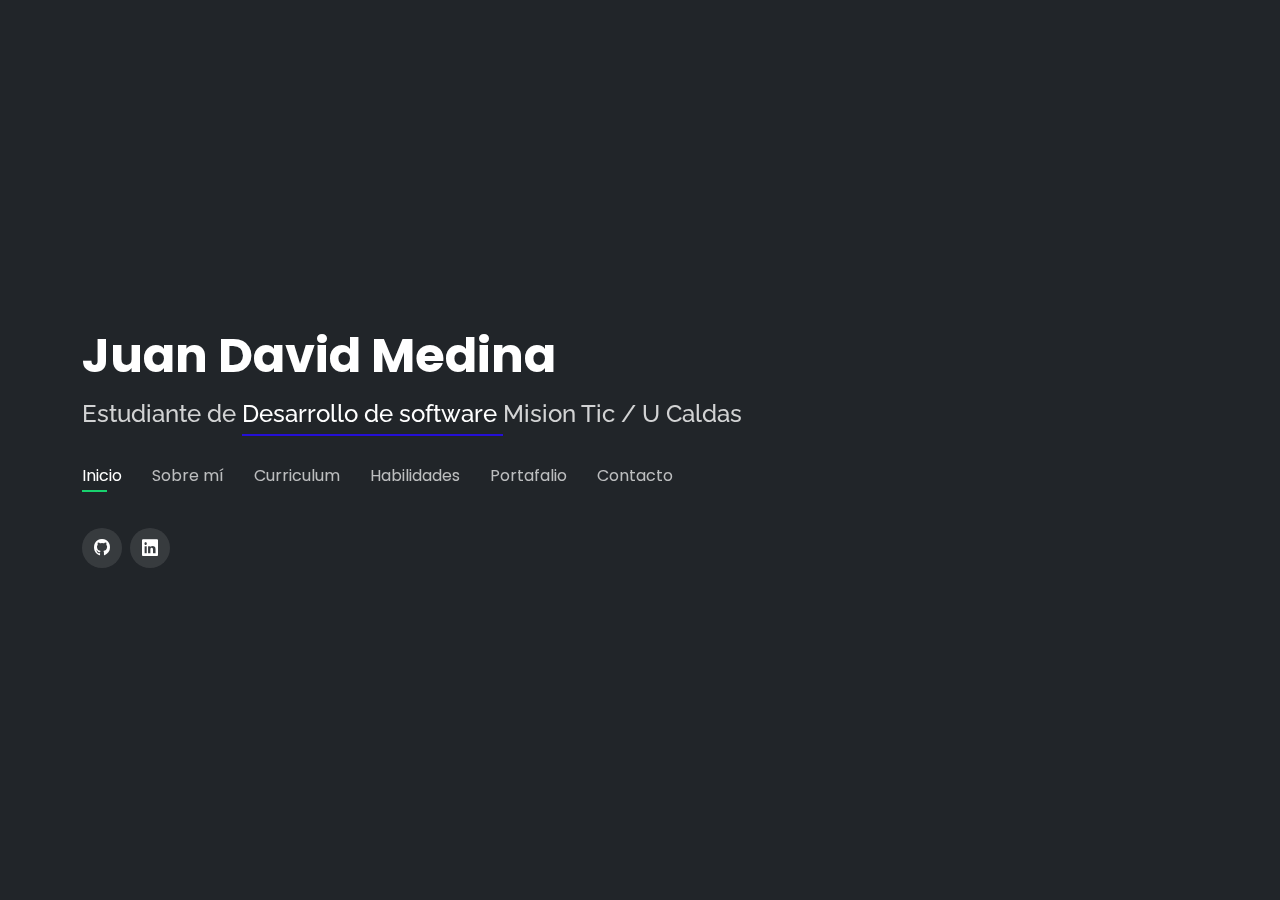
==== index.html @ 12837594 "My Portfolio" ====
<!DOCTYPE html>
<html lang="en">

<head>
    <meta charset="utf-8">
    <meta content="width=device-width, initial-scale=1.0" name="viewport">

    <title>Mi portafolio</title>
    <meta content="" name="description">
    <meta content="" name="keywords">

    <!-- Favicons -->


    <!-- Google Fonts -->
    <link href="https://fonts.googleapis.com/css?family=Open+Sans:300,300i,400,400i,600,600i,700,700i|Raleway:300,300i,400,400i,500,500i,600,600i,700,700i|Poppins:300,300i,400,400i,500,500i,600,600i,700,700i" rel="stylesheet">

    <!-- Vendor CSS Files -->
    <link href="assets/vendor/bootstrap/css/bootstrap.min.css" rel="stylesheet">
    <link href="assets/vendor/bootstrap-icons/bootstrap-icons.css" rel="stylesheet">
    <link href="assets/vendor/boxicons/css/boxicons.min.css" rel="stylesheet">
    <link href="assets/vendor/glightbox/css/glightbox.min.css" rel="stylesheet">
    <link href="assets/vendor/remixicon/remixicon.css" rel="stylesheet">
    <link href="assets/vendor/swiper/swiper-bundle.min.css" rel="stylesheet">

    <!-- Template Main CSS File -->
    <link href="assets/css/style.css" rel="stylesheet">

    <!-- =======================================================
  * Template Name: Personal - v4.5.0
  * Template URL: https://bootstrapmade.com/personal-free-resume-bootstrap-template/
  * Author: BootstrapMade.com
  * License: https://bootstrapmade.com/license/
  ======================================================== -->
</head>

<body>

    <!-- ======= Header ======= -->
    <header id="header">
        <div class="container">

            <h1><a href="index.html">Juan David Medina </a></h1>
            <!-- Uncomment below if you prefer to use an image logo -->
            <!-- <a href="index.html" class="mr-auto"><img src="assets/img/logo.png" alt="" class="img-fluid"></a> -->
            <h2>Estudiante de <span> Desarrollo de software </span> Mision Tic / U Caldas </h2>

            <nav id="navbar" class="navbar">
                <ul>
                    <li><a class="nav-link active" href="#header">Inicio</a></li>
                    <li><a class="nav-link" href="#about">Sobre mí</a></li>
                    <li><a class="nav-link" href="#resume">Curriculum</a></li>
                    <li><a class="nav-link" href="#services">Habilidades</a></li>
                    <li><a class="nav-link" href="#portfolio">Portafalio</a></li>
                    <li><a class="nav-link" href="#contact">Contacto</a></li>
                </ul>
                <i class="bi bi-list mobile-nav-toggle"></i>
            </nav>
            <!-- .navbar -->

            <div class="social-links">
                <a href="https://github.com/Juan931" target="_blanck" class="github"><i class="bi bi-github"></i></a>
                <a href="https://www.linkedin.com/in/juan-david-medina-hern%C3%A1ndez-b9324b113/" target="_blanck" class="linkedin"><i class="bi bi-linkedin"></i></a>
            </div>

        </div>
    </header>
    <!-- End Header -->

    <!-- ======= About Section ======= -->
    <section id="about" class="about">

        <!-- ======= About Me ======= -->
        <div class="about-me container">

            <div class="section-title">
                <h2>Sobre mí</h2>
                <p>Acerca de mi</p>
            </div>

            <div class="row">
                <div class="col-lg-4" data-aos="fade-right">
                    <img src="" class="img-fluid" alt="">
                </div>
                <div class="col-lg-8 pt-4 pt-lg-0 content" data-aos="fade-left">
                    <h3>Desarrollador Backend &amp; Base de Datos</h3>
                    <p class="fst-italic">
                        Soy un estudiante de Desarrollo de Software, me considero una persona capaz de trabajar en un grupo de investigación , asumiendo la función tanto en la parte del Frontend y Backend, pero personalmente me inclino mas el lado del servidor "Backend".
                    </p>
                    <div class="row">
                        <div class="col-lg-6">
                            <ul>
                                <li><i class="bi bi-chevron-right"></i> <strong>Cumplaños:</strong> <span> 8 Sep </span>
                                </li>
                                <!--li><i class="bi bi-chevron-right"></i> <strong>Pagina Web:</strong> <span>www.example.com</span></li-->
                                <li><i class="bi bi-chevron-right"></i> <strong>Telefono:</strong> <span>+57
                                        3058290381</span></li>
                                <li><i class="bi bi-chevron-right"></i> <strong>Ciudad:</strong> <span>Bogotá,
                                        Colombia</span></li>
                            </ul>
                        </div>
                        <div class="col-lg-6">
                            <ul>
                                <li><i class="bi bi-chevron-right"></i> <strong>Edad:</strong> <span>28</span></li>
                                <li><i class="bi bi-chevron-right"></i> <strong>Estudios:</strong> <span>Desarrollo de
                                        software: Mision Tic / U Caldas</span></li>
                                <li><i class="bi bi-chevron-right"></i> <strong>Correo Electronico:</strong>
                                    <span>juandavidds08@gmail.com</span></li>

                            </ul>
                        </div>
                    </div>
                    <p>
                        He venido estudiando Desarrollo de software por año y medio, aprendiendo empíricamente y de forma autodidacta, todo lo que tiene que ver con frontend, Backend y Bases de Datos.<br><br> Por mi dedicación y esfuerzo, fui seleccionado
                        en el programa Misión Tic / Universidad de Caldas, para estudiar desarrollo de software, donde he aprendido todo lo que tiene que ver con lenguajes de programación como: <strong><br>
                            <ul>
                                <li>Linux-Ubuntu,<br> Html,<br> Css, <br> Javascript, <br> Python,<br> C#.Net, <br>
                                    Java, <br> Bases de Datos:( MySql & Sql.)
                        </strong>
                        </li>
                        </ul> <br> Personalmente me he dedicado también hacer cursos por medio de la plataforma Udemy, donde he reforzado mi conocimiento , realizando proyectos personales.

                    </p>
                </div>
            </div>

        </div>
        <!-- End About Me -->



        <!-- ======= Skills  ======= -->
        <div class="skills container">

            <div class="section-title">
                <h2>Habilidades</h2>

            </div>


            <div class="row skills-content">

                <div class="col-lg-6">
                    <div class="progress">
                        <span class="skill">Linux-Ubuntu <i class="val">80%</i></span>
                        <div class="progress-bar-wrap">
                            <div class="progress-bar" role="progressbar" aria-valuenow="80" aria-valuemin="0" aria-valuemax="100"></div>
                        </div>
                    </div>
                    <div class="progress">
                        <span class="skill">HTML <i class="val">80%</i></span>
                        <div class="progress-bar-wrap">
                            <div class="progress-bar" role="progressbar" aria-valuenow="80" aria-valuemin="0" aria-valuemax="100"></div>
                        </div>
                    </div>

                    <div class="progress">
                        <span class="skill">CSS <i class="val">70%</i></span>
                        <div class="progress-bar-wrap">
                            <div class="progress-bar" role="progressbar" aria-valuenow="70" aria-valuemin="0" aria-valuemax="100"></div>
                        </div>
                    </div>

                    <div class="progress">
                        <span class="skill">JavaScript <i class="val">60%</i></span>
                        <div class="progress-bar-wrap">
                            <div class="progress-bar" role="progressbar" aria-valuenow="60" aria-valuemin="0" aria-valuemax="100"></div>
                        </div>
                    </div>


                    <div class="progress">
                        <span class="skill">C#.Net <i class="val">40%</i></span>
                        <div class="progress-bar-wrap">
                            <div class="progress-bar" role="progressbar" aria-valuenow="60" aria-valuemin="0" aria-valuemax="100"></div>
                        </div>
                    </div>

                </div>

                <div class="col-lg-6">

                    <div class="progress">
                        <span class="skill"> Python <i class="val">80%</i></span>
                        <div class="progress-bar-wrap">
                            <div class="progress-bar" role="progressbar" aria-valuenow="80" aria-valuemin="0" aria-valuemax="100"></div>
                        </div>
                    </div>

                    <div class="progress">
                        <span class="skill"> Java <i class="val">70%</i></span>
                        <div class="progress-bar-wrap">
                            <div class="progress-bar" role="progressbar" aria-valuenow="70" aria-valuemin="0" aria-valuemax="100"></div>
                        </div>
                    </div>

                    <div class="progress">
                        <span class="skill">MySql & Sql. <i class="val">55%</i></span>
                        <div class="progress-bar-wrap">
                            <div class="progress-bar" role="progressbar" aria-valuenow="55" aria-valuemin="0" aria-valuemax="100"></div>
                        </div>
                    </div>

                </div>

            </div>

        </div>
        <!-- End Skills -->

        <!-- ======= Interests ======= -->
        <div class="interests container">

            <div class="section-title">
                <h2>Intereses</h2>
            </div>

            <div class="row">
                <div class="col-lg-3 col-md-4">
                    <div class="icon-box">
                        <a href="https://www.linux.org/" target="_blank"> <img src="https://raw.githubusercontent.com/devicons/devicon/master/icons/linux/linux-original.svg" width="40" alt="linux" />

                        </a><br>
                        <h3>Linux</h3>
                    </div>
                </div>
                <div class="col-lg-3 col-md-4 mt-4 mt-md-0">
                    <div class="icon-box">
                        <a href="https://www.python.org" target="_blank"> <img src="https://raw.githubusercontent.com/devicons/devicon/master/icons/python/python-original.svg" alt="python" width="100" height="40" /> </a>

                        <h3>Python</h3>
                    </div>
                </div>
                <div class="col-lg-3 col-md-4 mt-4 mt-md-0">
                    <div class="icon-box">
                        <a href="https://developer.mozilla.org/en-US/docs/Web/JavaScript" target="_blank"> <img src="https://raw.githubusercontent.com/devicons/devicon/master/icons/javascript/javascript-original.svg" width="100" height="40" alt="javascript" /> </a>

                        <h3>Javascript</h3>
                    </div>
                </div>
                <div class="col-lg-3 col-md-4 mt-4 mt-lg-0">
                    <div class="icon-box">
                        <a href="https://www.w3schools.com/cs/" target="_blank"> <img src="https://raw.githubusercontent.com/devicons/devicon/master/icons/csharp/csharp-original.svg" alt="csharp" width="100" height="40" /> </a>
                        <h3>C Sharp</h3>

                    </div>
                </div>
                <div class="col-lg-3 col-md-4 mt-4">
                    <div class="icon-box">
                        <a href="https://www.java.com" target="_blank"> <img src="https://raw.githubusercontent.com/devicons/devicon/master/icons/java/java-original.svg" alt="java" width="100" height="40" /> </a>

                        <h3>Java</h3>
                    </div>
                </div>
                <div class="col-lg-3 col-md-4 mt-4">
                    <div class="icon-box">
                        <a href="https://kotlinlang.org" target="_blank"> <img src="https://www.vectorlogo.zone/logos/kotlinlang/kotlinlang-icon.svg" alt="kotlin" width="100" height="40" /> </a>
                        <h3>Kotlin</h3>
                    </div>
                </div>
                <div class="col-lg-3 col-md-4 mt-4">
                    <div class="icon-box">
                        <a href="https://www.postgresql.org" target="_blank"> <img src="https://raw.githubusercontent.com/devicons/devicon/master/icons/postgresql/postgresql-original-wordmark.svg" alt="postgresql" width="100" height="40" /> </a>
                        <h3>PostgreSQL</h3>
                    </div>
                </div>
                <div class="col-lg-3 col-md-4 mt-4">
                    <div class="icon-box">
                        <a href="https://www.mysql.com/" target="_blank"> <img src="https://raw.githubusercontent.com/devicons/devicon/master/icons/mysql/mysql-original-wordmark.svg" alt="mysql" width="" height="" /> </a>
                        <h3>MySQL- SQL</h3>
                    </div>
                </div>
                <div class="col-lg-3 col-md-4 mt-4">
                    <div class="icon-box">
                        <a href="https://reactjs.org/" target="_blank"> <img src="https://raw.githubusercontent.com/devicons/devicon/master/icons/react/react-original-wordmark.svg" alt="react" width="100" height="40" /> </a>
                        <h3>React</h3>
                    </div>
                </div>
                <div class="col-lg-3 col-md-4 mt-4">
                    <div class="icon-box">
                        <a href="https://angular.io" target="_blank"> <img src="https://angular.io/assets/images/logos/angular/angular.svg" alt="angular" width="100" height="40" /> </a>
                        <h3>Angular</h3>
                    </div>
                </div>
                <div class="col-lg-3 col-md-4 mt-4">
                    <div class="icon-box">
                        <a href="https://spring.io/" target="_blank"> <img src="https://www.vectorlogo.zone/logos/springio/springio-icon.svg" alt="spring" width="40" height="40" /> </a>
                        <h3>Spring</h3>
                    </div>
                </div>
                <div class="col-lg-3 col-md-4 mt-4">
                    <div class="icon-box">
                        <a href="https://nodejs.org" target="_blank"> <img src="https://raw.githubusercontent.com/devicons/devicon/master/icons/nodejs/nodejs-original-wordmark.svg" alt="nodejs" width="" height="" /> </a>
                        <h3>Node js</h3>
                    </div>
                </div>
                <div class="col-lg-3 col-md-4 mt-4">
                    <div class="icon-box">
                        <a href="https://www.mongodb.com/" target="_blank"> <img src="https://raw.githubusercontent.com/devicons/devicon/master/icons/mongodb/mongodb-original-wordmark.svg" alt="mongodb" width="100" height="40" /> </a>
                        <h3>Mongo Db js</h3>
                    </div>
                </div>
                <div class="col-lg-3 col-md-4 mt-4">
                    <div class="icon-box">
                        <a href="https://www.microsoft.com/en-us/sql-server" target="_blank"> <img src="https://www.svgrepo.com/show/303229/microsoft-sql-server-logo.svg" alt="mssql" width="40" height="" /> </a>
                        <h3>SQL Server</h3>
                    </div>
                </div>
                <div class="col-lg-3 col-md-4 mt-4">
                    <div class="icon-box">
                        <a href="https://www.scala-lang.org" target="_blank"> <img src="https://raw.githubusercontent.com/devicons/devicon/master/icons/scala/scala-original.svg" alt="scala" width="100" height="40" /> </a>
                        <h3>Scala</h3>
                    </div>
                </div>
                <div class="col-lg-3 col-md-4 mt-4">
                    <div class="icon-box">
                        <a href="https://developer.android.com" target="_blank"> <img src="https://raw.githubusercontent.com/devicons/devicon/master/icons/android/android-original-wordmark.svg" alt="android" width="100" height="40" /> </a>
                        <h3>Androids</h3>
                    </div>
                </div>
                <div class="col-lg-3 col-md-4 mt-4">
                    <div class="icon-box">
                        <a href="https://git-scm.com/" target="_blank"> <img src="https://www.vectorlogo.zone/logos/git-scm/git-scm-icon.svg" alt="git" width="100" height="40" /> </a>
                        <h3>Git</h3>
                    </div>
                </div>
                <div class="col-lg-3 col-md-4 mt-4">
                    <div class="icon-box">
                        <a href="https://postman.com" target="_blank"> <img src="https://www.vectorlogo.zone/logos/getpostman/getpostman-icon.svg" alt="postman" width="40" height="40" /> </a>
                        <h3>Postman</h3>
                    </div>
                </div>

                <div class="col-lg-3 col-md-4 mt-4">
                    <div class="icon-box">

                        <a href="https://www.docker.com/" target="_blank"> <img src="https://raw.githubusercontent.com/devicons/devicon/master/icons/docker/docker-original-wordmark.svg" alt="docker" width="100" height="40" /> </a>

                        <h3>Docker</h3>
                    </div>
                </div>

                <div class="col-lg-3 col-md-4 mt-4">
                    <div class="icon-box">

                        <a href="https://dotnet.microsoft.com/" target="_blank"> <img src="https://raw.githubusercontent.com/devicons/devicon/master/icons/dot-net/dot-net-original-wordmark.svg" alt="dotnet" width="100" height="40" /> </a>
                        <h3>.Net</h3>
                    </div>



                </div>
                <!-- End Interests -->


    </section>
    <!-- End About Section -->

    <!-- ======= Resume Section ======= -->
    <section id="resume" class="resume">
        <div class="container">

            <div class="section-title">
                <h2>Curriculum</h2>

            </div>

            <div class="row">
                <div class="col-lg-6">
                    <h3 class="resume-title">Resumen</h3>

                    <h3 class="resume-title">Educación</h3>
                    <div class="resume-item">
                        <h4>Desarrollo de software &amp; Base de Datos</h4>
                        <h5>2021 - Actualmente</h5>
                        <p><em>Mision Tic / Universidad de Cladas, Col</em></p>
                        <p> Este programa está dirigido por el Ministerio de Las Telecomunicaciones (Min TIC), apoyados por el Gobierno Nacional de Colombia y la Universidad de Caldas.<br><br> Tiene una duración de 8 meses, donde se aprenderán buenas prácticas,
                            y los fundamentos de programación necesarios, que se necesitan para trabajar en un equipo de Desarrollo, tanto en la parte del Backend , como el Frontend y Base de Datos. <br><br>


                        </p>
                    </div>
                    <div class="resume-item">
                        <h4>Tecnologo en Gestion de Mercados </h4>
                        <h5>2019 - 2021</h5>
                        <p><em>Servicio Nacional de Aprendizaje / SENA Col, </em></p>
                        <ul>
                            <li>Aplicar los elementos teóricos de los procesos administrativos.</li>
                            <li> Los principios estadísticos para fundamentar el diseño de encuestas y realizar análisis de datos obteniendo informacion valiosa para la organización.</li>
                            <li> Gestionar el servicio al cliente de acuerdo a las políticas internas de la compañía. Situar los productos o servicios a disposición de los consumidores finales.</li>
                            <li>Supervisor de trabajo de campo </li>

                        </ul>
                    </div>
                </div>
                <div class="col-lg-6">
                    <h3 class="resume-title">Experiencia</h3>
                    <div class="resume-item">
                        <h4>Desarrollo de Software</h4>
                        <h5>2021 - Studiante / Presente Año</h5>
                        <p><em>Mision Tic/ Universidad de Caldas, Col </em></p>
                        <p>
                            <ul>
                                <li>Implementar programas con expresiones lógicas, ciclos, listas, definición de funciones, parámetros y argumentos, módulos de usuario, comentarios, invocación/ llamado de funciones (propias y de terceros), cadenas de caracteres,
                                    composición de funciones, entrada y salida por consola, validación de la entrada de datos.
                                </li>
                                <li> Validación de la entrada de datos, tuplas, diccionarios, arreglos bidimensionales, archivos.
                                </li>
                                <li>
                                    Construccion del codigo, de una aplicación para redes, existentes entre Personas.
                                </li>
                                <li>Creacion de una base de Datos relacional con MySql</li>
                                <li>Por medio del Lenguaje Java,"POO", conexion con la base de datos, aplicando el metodo CRUD </li>
                                <li>Trabajo en equipo y implemantacion de capas de persistencia en C#.Net.</li>
                                <li>Creacion de una Landing Page , "Frontend"</li>
                            </ul>
                        </p>
                    </div>
                    <div class="resume-item">
                        <h4>Ejecutvo Comercial</h4>
                        <h5>2020 - 2020</h5>
                        <p><em>Bayport ,Col</em></p>
                        <p>
                            <ul>
                                <li>Brindar soluciones financieras a los clientes </li>
                                <li>Perfilación del cliente, cumpliendo los proceso y politicas de la organización.</li>
                                <li>Visitar pagadurias según asignación</li>
                                <li>Asesorar de manera real y objetiva a los clientes.</li>
                                <li>Cumplir las metas establecidas, en colocación de creditos.</li>
                            </ul>
                        </p>
                    </div>
                </div>
            </div>

        </div>
    </section>
    <!-- End Resume Section -->
    <!-- ======= Services Section ======= -->


    <section id="services" class="services">
        <div class="container">

            <div class="section-title">
                <h2>Habilidades</h2>
                <p>Mis Habiliades</p>
            </div>

            <div class="row">
                <div class="col-lg-4 col-md-6 d-flex align-items-stretch">


                    <div class="icon-box">

                        <h4>Creatividad</h4>
                        <img src="assets/img/creativida1.jpg " height="150" width="250" alt=" ">



                    </div>

                </div>

                <div class="col-lg-4 col-md-6 d-flex align-items-stretch mt-4 mt-md-0 ">
                    <div class="icon-box ">
                        <h4> Resolución <br> de Problemas </h4>
                        <img src="assets/img/resol.jpeg " height="150" width="250" alt=" ">
                    </div>
                </div>

                <div class="col-lg-4 col-md-6 d-flex align-items-stretch mt-4 mt-lg-0 ">
                    <div class="icon-box ">
                        <h4> Autodidacta </h4>
                        <img src="assets/img/autodi.jpg " height="150" width="250" alt=" ">

                    </div>
                </div>

                <div class="col-lg-4 col-md-6 d-flex align-items-stretch mt-4 ">
                    <div class="icon-box ">
                        <h4> Autogestión </h4>
                        <img src="assets/img/autog.png " height="150" width="250" alt=" ">
                    </div>
                </div>

                <div class="col-lg-4 col-md-6 d-flex align-items-stretch mt-4 ">
                    <div class="icon-box ">
                        <h4>Actitud</h4>
                        <img src="assets/img/acti.jpg " height="150" width="250" alt=" ">


                    </div>
                </div>

                <div class="col-lg-4 col-md-6 d-flex align-items-stretch mt-4 ">
                    <div class="icon-box ">
                        <h4>Compromiso</h4>

                        <img src="assets/img/compro.jpg " height="150" width="250" alt=" ">


                    </div>
                </div>
                <div class="col-lg-4 col-md-6 d-flex align-items-stretch mt-4 ">
                    <div class="icon-box ">
                        <h4>Responsabilidad</h4>

                        <img src="assets/img/respons.jpg " height="150" width="250" alt=" ">



                    </div>
                </div>
                <div class="col-lg-4 col-md-6 d-flex align-items-stretch mt-4 ">
                    <div class="icon-box ">
                        <h4>Orientación <br>a Resultados</h4>

                        <img src="assets/img/orient.jpg " height="150" width="250" alt=" ">




                    </div>
                </div>
                <div class="col-lg-4 col-md-6 d-flex align-items-stretch mt-4 ">
                    <div class="icon-box ">
                        <h4>Trabajo en Equipo</h4>

                        <img src="assets/img/equpoo.jpg " height="150" width="250" alt=" ">



                    </div>
                </div>

            </div>

        </div>
    </section>
    <!-- End Services Section -->

    <!-- ======= Portfolio Section ======= -->
    <section id="portfolio" class="portfolio">
        <div class="container">

            <div class="section-title">
                <h2>portfolio</h2>
                <p>My Works</p>
            </div>

            <div class="row">
                <div class="col-lg-12 d-flex justify-content-center">
                    <ul id="portfolio-flters">
                        <li data-filter="*" class="filter-active">All</li>
                        <li data-filter=".filter-app">App</li>
                        <li data-filter=".filter-card">Card</li>
                        <li data-filter=".filter-web">Web</li>
                    </ul>
                </div>
            </div>

            <div class="row portfolio-container">

                <div class="col-lg-4 col-md-6 portfolio-item filter-app">
                    <div class="portfolio-wrap">
                        <img src="assets/img/portfolio/portfolio-1.jpg" class="img-fluid " alt=" ">
                        <div class="portfolio-info ">
                            <h4>App 1</h4>
                            <p>App</p>
                            <div class="portfolio-links">
                                <a href="assets/img/portfolio/portfolio-1.jpg" data-gallery="portfolioGallery" class="portfolio-lightbox " title="App 1 "><i class="bx bx-plus "></i></a>
                                <a href="portfolio-details.html " data-gallery="portfolioDetailsGallery " data-glightbox="type: external " class="portfolio-details-lightbox " title="Portfolio Details "><i class="bx bx-link "></i></a>
                            </div>
                        </div>
                    </div>
                </div>

                <div class="col-lg-4 col-md-6 portfolio-item filter-web ">
                    <div class="portfolio-wrap ">
                        <img src="assets/img/portfolio/portfolio-2.jpg " class="img-fluid " alt=" ">
                        <div class="portfolio-info ">
                            <h4>Web 3</h4>
                            <p>Web</p>
                            <div class="portfolio-links ">
                                <a href="assets/img/portfolio/portfolio-2.jpg " data-gallery="portfolioGallery " class="portfolio-lightbox " title="Web 3 "><i class="bx bx-plus "></i></a>
                                <a href="portfolio-details.html " data-gallery="portfolioDetailsGallery " data-glightbox="type: external " class="portfolio-details-lightbox " title="Portfolio Details "><i class="bx bx-link "></i></a>
                            </div>
                        </div>
                    </div>
                </div>

                <div class="col-lg-4 col-md-6 portfolio-item filter-app ">
                    <div class="portfolio-wrap ">
                        <img src="assets/img/portfolio/portfolio-3.jpg " class="img-fluid " alt=" ">
                        <div class="portfolio-info ">
                            <h4>App 2</h4>
                            <p>App</p>
                            <div class="portfolio-links ">
                                <a href="assets/img/portfolio/portfolio-3.jpg " data-gallery="portfolioGallery " class="portfolio-lightbox " title="App 2 "><i class="bx bx-plus "></i></a>
                                <a href="portfolio-details.html " data-gallery="portfolioDetailsGallery " data-glightbox="type: external " class="portfolio-details-lightbox " title="Portfolio Details "><i class="bx bx-link "></i></a>
                            </div>
                        </div>
                    </div>
                </div>

                <div class="col-lg-4 col-md-6 portfolio-item filter-card ">
                    <div class="portfolio-wrap ">
                        <img src="assets/img/portfolio/portfolio-4.jpg " class="img-fluid " alt=" ">
                        <div class="portfolio-info ">
                            <h4>Card 2</h4>
                            <p>Card</p>
                            <div class="portfolio-links ">
                                <a href="assets/img/portfolio/portfolio-4.jpg " data-gallery="portfolioGallery " class="portfolio-lightbox " title="Card 2 "><i class="bx bx-plus "></i></a>
                                <a href="portfolio-details.html " data-gallery="portfolioDetailsGallery " data-glightbox="type: external " class="portfolio-details-lightbox " title="Portfolio Details "><i class="bx bx-link "></i></a>
                            </div>
                        </div>
                    </div>
                </div>

                <div class="col-lg-4 col-md-6 portfolio-item filter-web ">
                    <div class="portfolio-wrap ">
                        <img src="assets/img/portfolio/portfolio-5.jpg " class="img-fluid " alt=" ">
                        <div class="portfolio-info ">
                            <h4>Web 2</h4>
                            <p>Web</p>
                            <div class="portfolio-links ">
                                <a href="assets/img/portfolio/portfolio-5.jpg " data-gallery="portfolioGallery " class="portfolio-lightbox " title="Web 2 "><i class="bx bx-plus "></i></a>
                                <a href="portfolio-details.html " data-gallery="portfolioDetailsGallery " data-glightbox="type: external " class="portfolio-details-lightbox " title="Portfolio Details "><i class="bx bx-link "></i></a>
                            </div>
                        </div>
                    </div>
                </div>

                <div class="col-lg-4 col-md-6 portfolio-item filter-app ">
                    <div class="portfolio-wrap ">
                        <img src="assets/img/portfolio/portfolio-6.jpg " class="img-fluid " alt=" ">
                        <div class="portfolio-info ">
                            <h4>App 3</h4>
                            <p>App</p>
                            <div class="portfolio-links ">
                                <a href="assets/img/portfolio/portfolio-6.jpg " data-gallery="portfolioGallery " class="portfolio-lightbox " title="App 3 "><i class="bx bx-plus "></i></a>
                                <a href="portfolio-details.html " data-gallery="portfolioDetailsGallery " data-glightbox="type: external " class="portfolio-details-lightbox " title="Portfolio Details "><i class="bx bx-link "></i></a>
                            </div>
                        </div>
                    </div>
                </div>

                <div class="col-lg-4 col-md-6 portfolio-item filter-card ">
                    <div class="portfolio-wrap ">
                        <img src="assets/img/portfolio/portfolio-7.jpg " class="img-fluid " alt=" ">
                        <div class="portfolio-info ">
                            <h4>Card 1</h4>
                            <p>Card</p>
                            <div class="portfolio-links ">
                                <a href="assets/img/portfolio/portfolio-7.jpg " data-gallery="portfolioGallery " class="portfolio-lightbox " title="Card 1 "><i class="bx bx-plus "></i></a>
                                <a href="portfolio-details.html " data-gallery="portfolioDetailsGallery " data-glightbox="type: external " class="portfolio-details-lightbox " title="Portfolio Details "><i class="bx bx-link "></i></a>
                            </div>
                        </div>
                    </div>
                </div>

                <div class="col-lg-4 col-md-6 portfolio-item filter-card ">
                    <div class="portfolio-wrap ">
                        <img src="assets/img/portfolio/portfolio-8.jpg " class="img-fluid " alt=" ">
                        <div class="portfolio-info ">
                            <h4>Card 3</h4>
                            <p>Card</p>
                            <div class="portfolio-links ">
                                <a href="assets/img/portfolio/portfolio-8.jpg " data-gallery="portfolioGallery " class="portfolio-lightbox " title="Card 3 "><i class="bx bx-plus "></i></a>
                                <a href="portfolio-details.html " data-gallery="portfolioDetailsGallery " data-glightbox="type: external " class="portfolio-details-lightbox " title="Portfolio Details "><i class="bx bx-link "></i></a>
                            </div>
                        </div>
                    </div>
                </div>

                <div class="col-lg-4 col-md-6 portfolio-item filter-web ">
                    <div class="portfolio-wrap ">
                        <img src="assets/img/portfolio/portfolio-9.jpg " class="img-fluid " alt=" ">
                        <div class="portfolio-info ">
                            <h4>Web 3</h4>
                            <p>Web</p>
                            <div class="portfolio-links ">
                                <a href="assets/img/portfolio/portfolio-9.jpg " data-gallery="portfolioGallery " class="portfolio-lightbox " title="Web 3 "><i class="bx bx-plus "></i></a>
                                <a href="portfolio-details.html " data-gallery="portfolioDetailsGallery " data-glightbox="type: external " class="portfolio-details-lightbox " title="Portfolio Details "><i class="bx bx-link "></i></a>
                            </div>
                        </div>
                    </div>
                </div>

            </div>

        </div>
    </section>
    <!-- End Portfolio Section -->

    <!-- ======= Contact Section ======= -->
    <section id="contact" class="contact">
        <div class="container ">

            <div class="section-title ">
                <h2>Contact</h2>
                <p>Contact Me</p>
            </div>

            <div class="row mt-2 ">

                <div class="col-md-6 d-flex align-items-stretch ">
                    <div class="info-box ">
                        <i class="bx bx-map "></i>
                        <h3>My Address</h3>
                        <p></p>
                    </div>
                </div>

                <div class="col-md-6 mt-4 mt-md-0 d-flex align-items-stretch ">
                    <div class="info-box ">
                        <i class="bx bx-share-alt "></i>
                        <h3></h3>
                        <div class="social-links ">
                            <a href="# " class="twitter "><i class="bi bi-twitter "></i></a>
                            <a href="# " class="facebook "><i class="bi bi-facebook "></i></a>
                            <a href="# " class="instagram "><i class="bi bi-instagram "></i></a>
                            <a href="# " class="google-plus "><i class="bi bi-skype "></i></a>
                            <a href="# " class="linkedin "><i class="bi bi-linkedin "></i></a>
                        </div>
                    </div>
                </div>

                <div class="col-md-6 mt-4 d-flex align-items-stretch ">
                    <div class="info-box ">
                        <i class="bx bx-envelope "></i>
                        <h3>Email Me</h3>
                        <p></p>
                    </div>
                </div>
                <div class="col-md-6 mt-4 d-flex align-items-stretch ">
                    <div class="info-box ">
                        <i class="bx bx-phone-call "></i>
                        <h3>Call Me</h3>
                        <p>+</p>
                    </div>
                </div>
            </div>

            <form action="forms/contact.php " method="post " role="form " class="php-email-form mt-4 ">
                <div class="row ">
                    <div class="col-md-6 form-group ">
                        <input type="text " name="name " class="form-control " id="name " placeholder="Your Name " required>
                    </div>
                    <div class="col-md-6 form-group mt-3 mt-md-0 ">
                        <input type="email " class="form-control " name="email " id="email " placeholder="Your Email " required>
                    </div>
                </div>
                <div class="form-group mt-3 ">
                    <input type="text " class="form-control " name="subject " id="subject " placeholder="Subject " required>
                </div>
                <div class="form-group mt-3 ">
                    <textarea class="form-control " name="message " rows="5 " placeholder="Message " required></textarea>
                </div>
                <div class="my-3 ">
                    <div class="loading ">Loading</div>
                    <div class="error-message "></div>
                    <div class="sent-message ">Your message has been sent. Thank you!</div>
                </div>
                <div class="text-center "><button type="submit ">Send Message</button></div>
            </form>

        </div>
    </section>
    <!-- End Contact Section -->


    <!-- Vendor JS Files -->
    <script src="assets/vendor/bootstrap/js/bootstrap.bundle.min.js "></script>
    <script src="assets/vendor/glightbox/js/glightbox.min.js "></script>
    <script src="assets/vendor/isotope-layout/isotope.pkgd.min.js "></script>
    <script src="assets/vendor/php-email-form/validate.js "></script>
    <script src="assets/vendor/purecounter/purecounter.js "></script>
    <script src="assets/vendor/swiper/swiper-bundle.min.js "></script>
    <script src="assets/vendor/waypoints/noframework.waypoints.js "></script>

    <!-- Template Main JS File -->
    <script src="assets/js/main.js "></script>

</body>

</html>
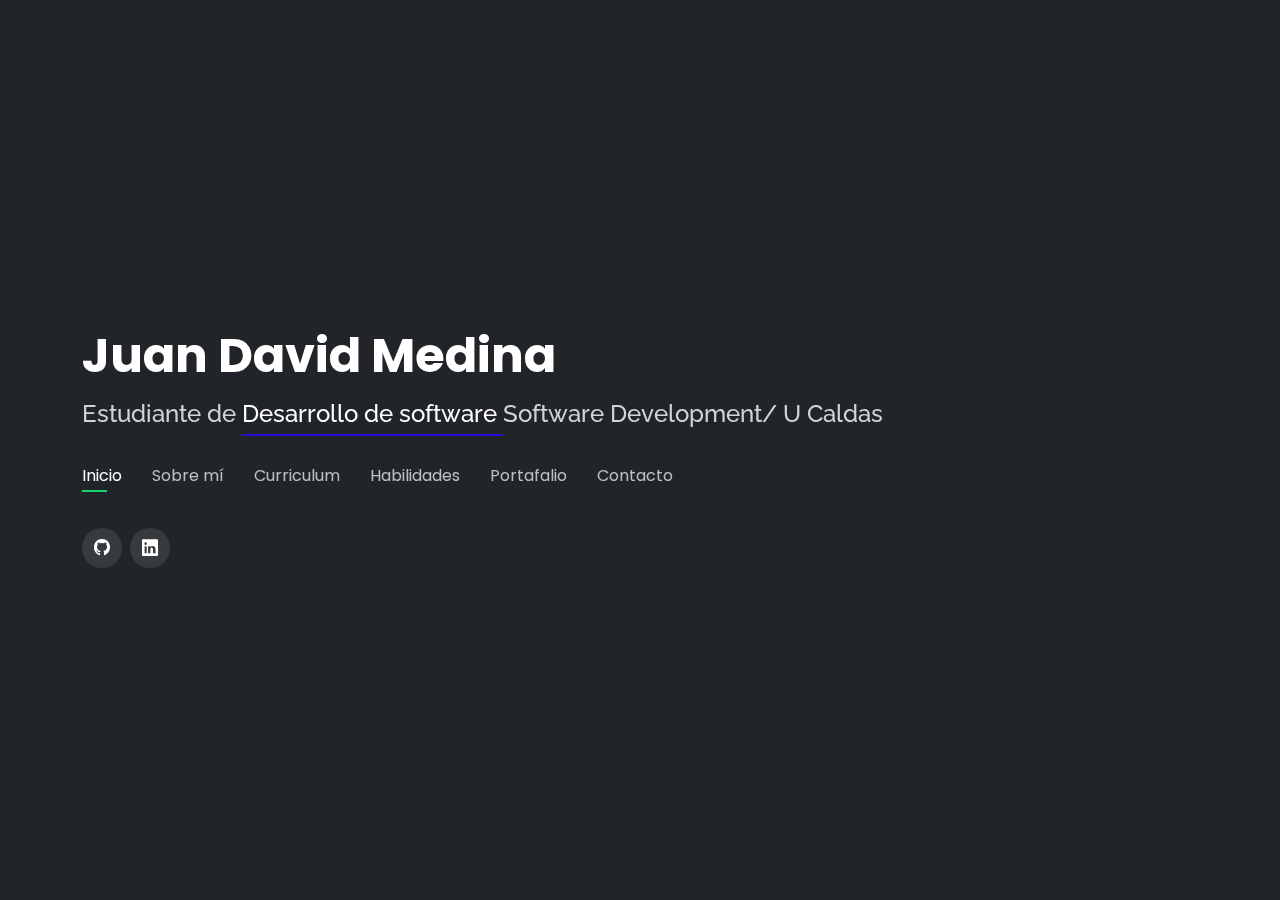
==== commit 3195607b: "Update index.html" ====
--- a/index.html
+++ b/index.html
@@ -43,7 +43,7 @@
             <h1><a href="index.html">Juan David Medina </a></h1>
             <!-- Uncomment below if you prefer to use an image logo -->
             <!-- <a href="index.html" class="mr-auto"><img src="assets/img/logo.png" alt="" class="img-fluid"></a> -->
-            <h2>Estudiante de <span> Desarrollo de software </span> Mision Tic / U Caldas </h2>
+            <h2>Estudiante de <span> Desarrollo de software </span> Software Development/ U Caldas </h2>
 
             <nav id="navbar" class="navbar">
                 <ul>
@@ -83,7 +83,7 @@
                     <img src="" class="img-fluid" alt="">
                 </div>
                 <div class="col-lg-8 pt-4 pt-lg-0 content" data-aos="fade-left">
-                    <h3>Desarrollador Backend &amp; Base de Datos</h3>
+                    <h3>Backend / &amp; Frontend / Android</h3>
                     <p class="fst-italic">
                         Soy un estudiante de Desarrollo de Software, me considero una persona capaz de trabajar en un grupo de investigación , asumiendo la función tanto en la parte del Frontend y Backend, pero personalmente me inclino mas el lado del servidor "Backend".
                     </p>
@@ -103,7 +103,7 @@
                             <ul>
                                 <li><i class="bi bi-chevron-right"></i> <strong>Edad:</strong> <span>28</span></li>
                                 <li><i class="bi bi-chevron-right"></i> <strong>Estudios:</strong> <span>Desarrollo de
-                                        software: Mision Tic / U Caldas</span></li>
+                                        software:  Universidad de Caldas</span></li>
                                 <li><i class="bi bi-chevron-right"></i> <strong>Correo Electronico:</strong>
                                     <span>juandavidds08@gmail.com</span></li>
 
@@ -111,14 +111,14 @@
                         </div>
                     </div>
                     <p>
-                        He venido estudiando Desarrollo de software por año y medio, aprendiendo empíricamente y de forma autodidacta, todo lo que tiene que ver con frontend, Backend y Bases de Datos.<br><br> Por mi dedicación y esfuerzo, fui seleccionado
-                        en el programa Misión Tic / Universidad de Caldas, para estudiar desarrollo de software, donde he aprendido todo lo que tiene que ver con lenguajes de programación como: <strong><br>
+                        He venido estudiando Desarrollo de software por dos, aprendiendo empíricamente y de forma autodidacta, todo lo que tiene que ver con frontend, Backend y Bases de Datos relacionales y no relacionales.<br><br> Realice 4 diplomados 
+                        en difenrentes areas de la algoritmia en la Universidad de Caldas, manejo diferentes lenguajes de prgoramacion y herramientas como: <strong><br>
                             <ul>
-                                <li>Linux-Ubuntu,<br> Html,<br> Css, <br> Javascript, <br> Python,<br> C#.Net, <br>
-                                    Java, <br> Bases de Datos:( MySql & Sql.)
+                                <li>Linux/Ubuntu,<br> Html,<br> Css, <br> Javascript, <br> Angular, <br> React, <br>Node.js <br> Api-Rest <br>  Python,<br> C#.Net, <br>
+                                    Java,<br> Kotlin, <br> Bases de Datos:( MySql/SQL & MongoDB.)
                         </strong>
                         </li>
-                        </ul> <br> Personalmente me he dedicado también hacer cursos por medio de la plataforma Udemy, donde he reforzado mi conocimiento , realizando proyectos personales.
+                        </ul> <br>También hice cursos por medio de la plataforma Udemy, donde he reforzado mis conocimientos , realizando proyectos personales que se puede ver en GitHub
 
                     </p>
                 </div>
@@ -373,22 +373,22 @@
                     <div class="resume-item">
                         <h4>Desarrollo de software &amp; Base de Datos</h4>
                         <h5>2021 - Actualmente</h5>
-                        <p><em>Mision Tic / Universidad de Cladas, Col</em></p>
-                        <p> Este programa está dirigido por el Ministerio de Las Telecomunicaciones (Min TIC), apoyados por el Gobierno Nacional de Colombia y la Universidad de Caldas.<br><br> Tiene una duración de 8 meses, donde se aprenderán buenas prácticas,
-                            y los fundamentos de programación necesarios, que se necesitan para trabajar en un equipo de Desarrollo, tanto en la parte del Backend , como el Frontend y Base de Datos. <br><br>
+                        <p><em> Sotfware development - Universidad de Cladas, Col</em></p>
+                        <p> 
 
 
                         </p>
                     </div>
                     <div class="resume-item">
-                        <h4>Tecnologo en Gestion de Mercados </h4>
-                        <h5>2019 - 2021</h5>
-                        <p><em>Servicio Nacional de Aprendizaje / SENA Col, </em></p>
+                        <h4>Mercadeo y Publicidad </h4>
+                        <h5>2014 - 2019</h5>
+                        <p><em>Politecnico Internacional/  Col, </em></p>
                         <ul>
                             <li>Aplicar los elementos teóricos de los procesos administrativos.</li>
                             <li> Los principios estadísticos para fundamentar el diseño de encuestas y realizar análisis de datos obteniendo informacion valiosa para la organización.</li>
                             <li> Gestionar el servicio al cliente de acuerdo a las políticas internas de la compañía. Situar los productos o servicios a disposición de los consumidores finales.</li>
                             <li>Supervisor de trabajo de campo </li>
+                            <li> posicionar productos y servicios.</>
 
                         </ul>
                     </div>
@@ -398,7 +398,7 @@
                     <div class="resume-item">
                         <h4>Desarrollo de Software</h4>
                         <h5>2021 - Studiante / Presente Año</h5>
-                        <p><em>Mision Tic/ Universidad de Caldas, Col </em></p>
+                        <p><em> Universidad de Caldas, Col </em></p>
                         <p>
                             <ul>
                                 <li>Implementar programas con expresiones lógicas, ciclos, listas, definición de funciones, parámetros y argumentos, módulos de usuario, comentarios, invocación/ llamado de funciones (propias y de terceros), cadenas de caracteres,
@@ -785,4 +785,4 @@
 
 </body>
 
-</html>+</html>
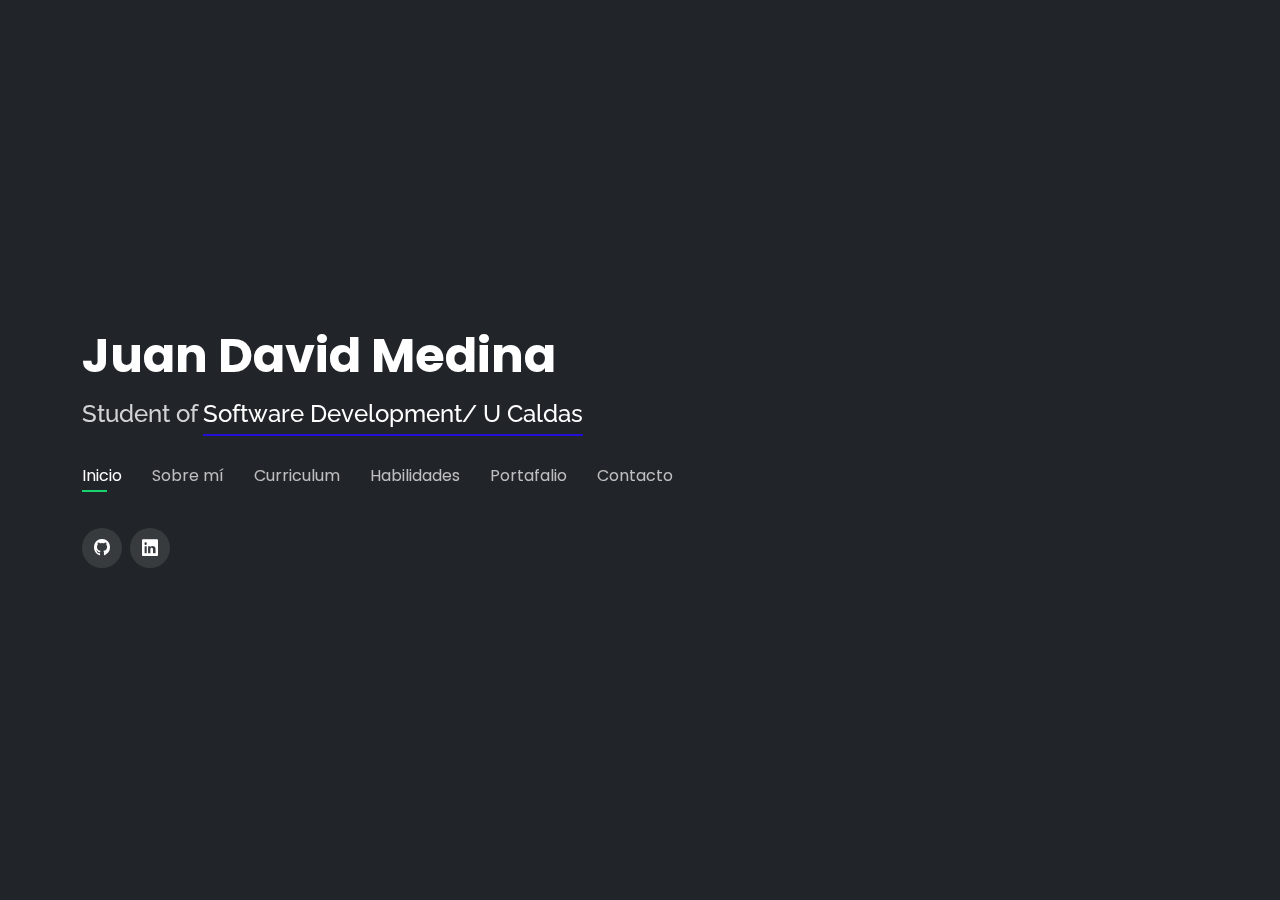
==== commit b4b97512: "Update index.html" ====
--- a/index.html
+++ b/index.html
@@ -43,7 +43,7 @@
             <h1><a href="index.html">Juan David Medina </a></h1>
             <!-- Uncomment below if you prefer to use an image logo -->
             <!-- <a href="index.html" class="mr-auto"><img src="assets/img/logo.png" alt="" class="img-fluid"></a> -->
-            <h2>Estudiante de <span> Desarrollo de software </span> Software Development/ U Caldas </h2>
+            <h2>Student of <span> Software Development/ U Caldas </span> </h2>
 
             <nav id="navbar" class="navbar">
                 <ul>
@@ -111,14 +111,14 @@
                         </div>
                     </div>
                     <p>
-                        He venido estudiando Desarrollo de software por dos, aprendiendo empíricamente y de forma autodidacta, todo lo que tiene que ver con frontend, Backend y Bases de Datos relacionales y no relacionales.<br><br> Realice 4 diplomados 
+                        He venido estudiando Desarrollo de software por dos mas de dos años, aprendiendo empíricamente y de forma autodidacta, todo lo que tiene que ver con frontend, Backend y Bases de Datos relacionales y no relacionales.<br><br> Realice 4 diplomados 
                         en difenrentes areas de la algoritmia en la Universidad de Caldas, manejo diferentes lenguajes de prgoramacion y herramientas como: <strong><br>
                             <ul>
                                 <li>Linux/Ubuntu,<br> Html,<br> Css, <br> Javascript, <br> Angular, <br> React, <br>Node.js <br> Api-Rest <br>  Python,<br> C#.Net, <br>
                                     Java,<br> Kotlin, <br> Bases de Datos:( MySql/SQL & MongoDB.)
                         </strong>
                         </li>
-                        </ul> <br>También hice cursos por medio de la plataforma Udemy, donde he reforzado mis conocimientos , realizando proyectos personales que se puede ver en GitHub
+                        </ul> <br>También hice cursos por medio de la plataforma Udemy, donde he reforzado mis conocimientos , realizando proyectos personales que se puede ver en la GitHub
 
                     </p>
                 </div>
@@ -368,16 +368,7 @@
             <div class="row">
                 <div class="col-lg-6">
                     <h3 class="resume-title">Resumen</h3>
-
-                    <h3 class="resume-title">Educación</h3>
-                    <div class="resume-item">
-                        <h4>Desarrollo de software &amp; Base de Datos</h4>
-                        <h5>2021 - Actualmente</h5>
-                        <p><em> Sotfware development - Universidad de Cladas, Col</em></p>
-                        <p> 
-
-
-                        </p>
+                  
                     </div>
                     <div class="resume-item">
                         <h4>Mercadeo y Publicidad </h4>
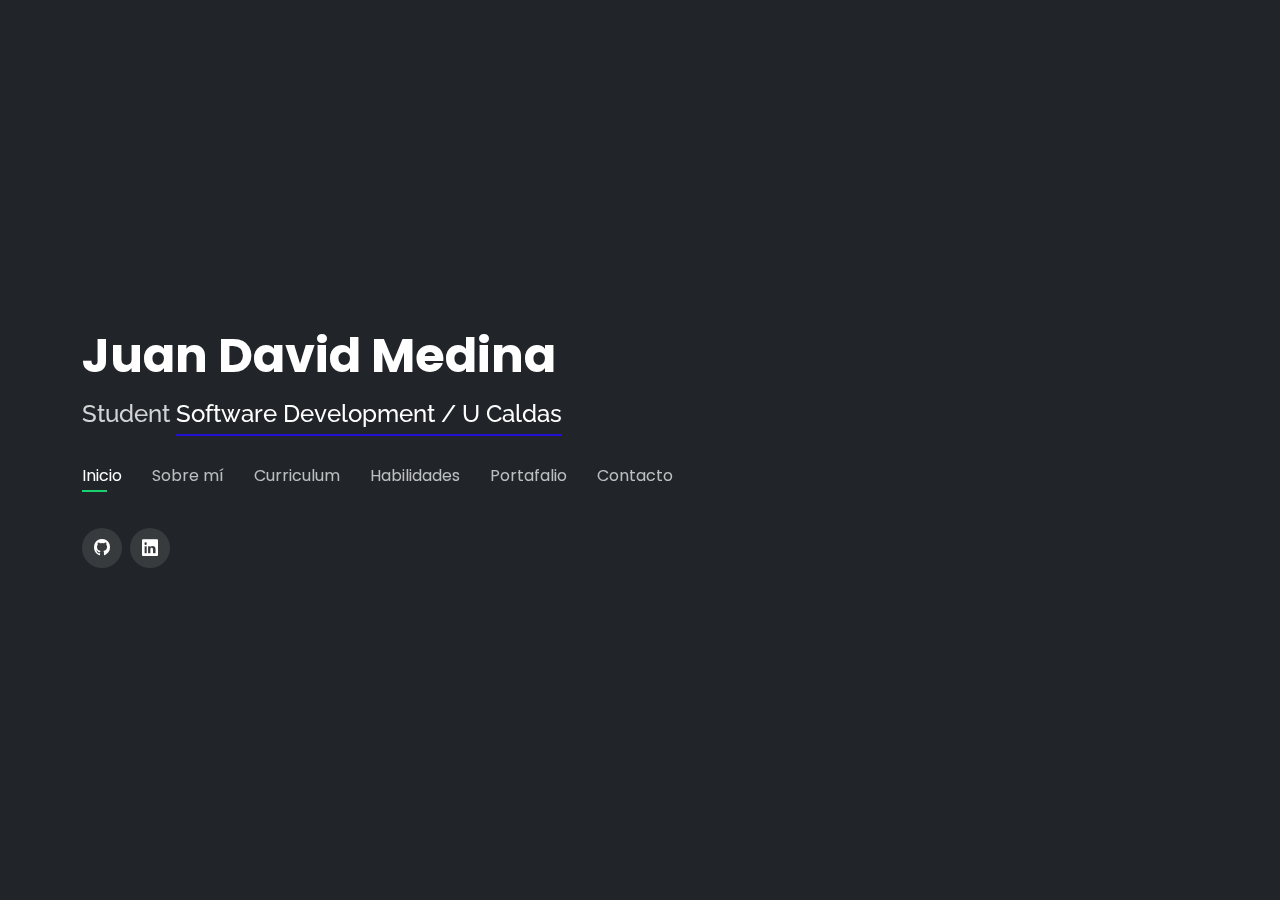
==== commit 0a630da5: "Update index.html" ====
--- a/index.html
+++ b/index.html
@@ -43,7 +43,7 @@
             <h1><a href="index.html">Juan David Medina </a></h1>
             <!-- Uncomment below if you prefer to use an image logo -->
             <!-- <a href="index.html" class="mr-auto"><img src="assets/img/logo.png" alt="" class="img-fluid"></a> -->
-            <h2>Student of <span> Software Development/ U Caldas </span> </h2>
+            <h2>Student <span> Software Development / U Caldas </span> </h2>
 
             <nav id="navbar" class="navbar">
                 <ul>
@@ -83,7 +83,7 @@
                     <img src="" class="img-fluid" alt="">
                 </div>
                 <div class="col-lg-8 pt-4 pt-lg-0 content" data-aos="fade-left">
-                    <h3>Backend / &amp; Frontend / Android</h3>
+                    <h3>Backend  &amp; Frontend / Android</h3>
                     <p class="fst-italic">
                         Soy un estudiante de Desarrollo de Software, me considero una persona capaz de trabajar en un grupo de investigación , asumiendo la función tanto en la parte del Frontend y Backend, pero personalmente me inclino mas el lado del servidor "Backend".
                     </p>
@@ -101,7 +101,7 @@
                         </div>
                         <div class="col-lg-6">
                             <ul>
-                                <li><i class="bi bi-chevron-right"></i> <strong>Edad:</strong> <span>28</span></li>
+                                
                                 <li><i class="bi bi-chevron-right"></i> <strong>Estudios:</strong> <span>Desarrollo de
                                         software:  Universidad de Caldas</span></li>
                                 <li><i class="bi bi-chevron-right"></i> <strong>Correo Electronico:</strong>
@@ -111,14 +111,14 @@
                         </div>
                     </div>
                     <p>
-                        He venido estudiando Desarrollo de software por dos mas de dos años, aprendiendo empíricamente y de forma autodidacta, todo lo que tiene que ver con frontend, Backend y Bases de Datos relacionales y no relacionales.<br><br> Realice 4 diplomados 
-                        en difenrentes areas de la algoritmia en la Universidad de Caldas, manejo diferentes lenguajes de prgoramacion y herramientas como: <strong><br>
+                        He venido estudiando Desarrollo de software por mas de dos años, aprendiendo empíricamente y de forma autodidacta, todo lo que tiene que ver con frontend, Backend y Bases de Datos relacionales y no relacionales.<br><br> Realice 4 diplomados 
+                        en diferentes areas de la algoritmia en la Universidad de Caldas, manejo diferentes lenguajes de proramacion y herramientas como: <strong><br>
                             <ul>
                                 <li>Linux/Ubuntu,<br> Html,<br> Css, <br> Javascript, <br> Angular, <br> React, <br>Node.js <br> Api-Rest <br>  Python,<br> C#.Net, <br>
                                     Java,<br> Kotlin, <br> Bases de Datos:( MySql/SQL & MongoDB.)
                         </strong>
                         </li>
-                        </ul> <br>También hice cursos por medio de la plataforma Udemy, donde he reforzado mis conocimientos , realizando proyectos personales que se puede ver en la GitHub
+                        </ul> <br>También hice cursos por medio de la plataforma Udemy, donde he reforzado mis conocimientos , realizando proyectos personales que se puede ver en la plataforma de GitHub
 
                     </p>
                 </div>
@@ -388,7 +388,8 @@
                     <h3 class="resume-title">Experiencia</h3>
                     <div class="resume-item">
                         <h4>Desarrollo de Software</h4>
-                        <h5>2021 - Studiante / Presente Año</h5>
+                        <h5> 2019 - 2020 Student </h5>
+                       
                         <p><em> Universidad de Caldas, Col </em></p>
                         <p>
                             <ul>
